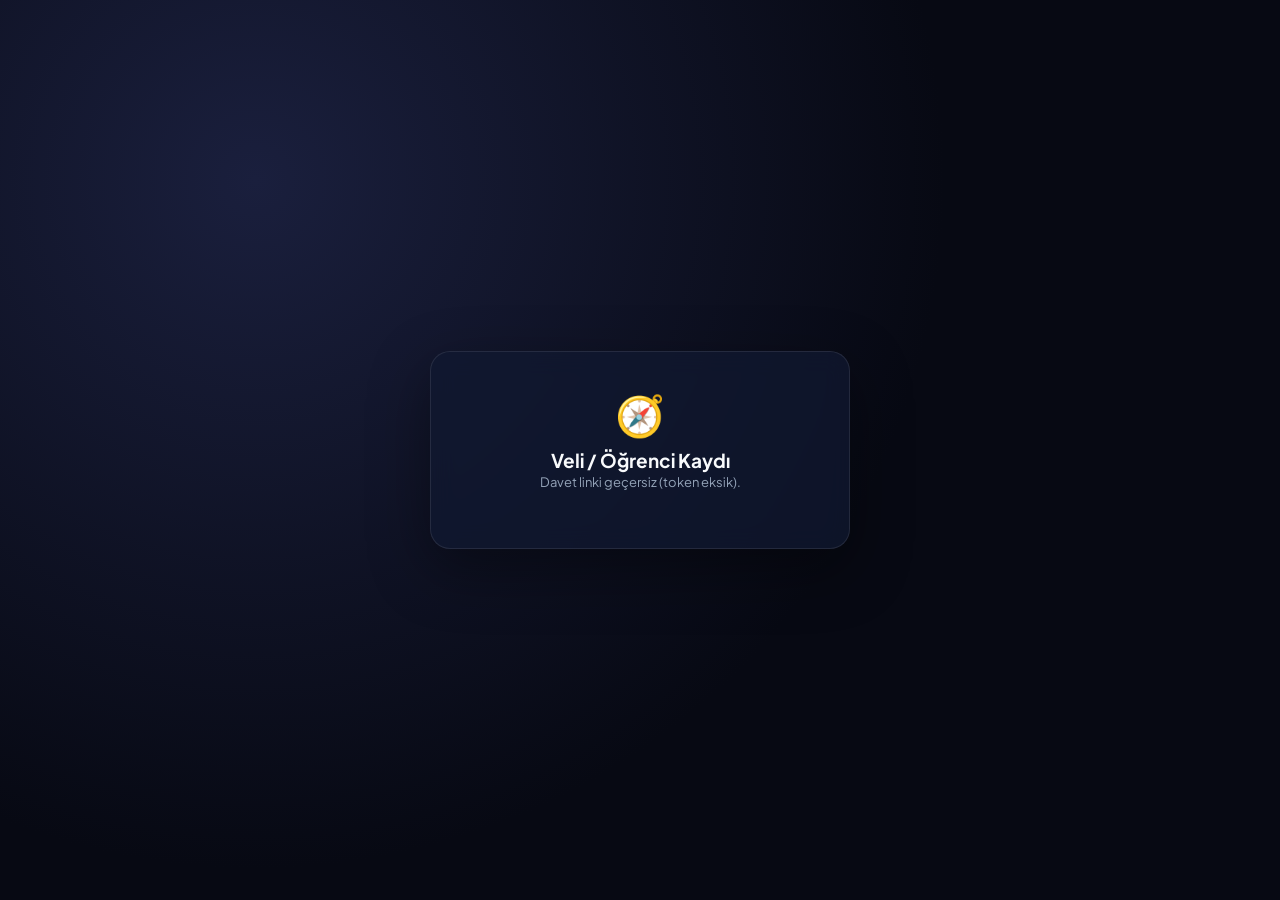
==== kayit-ogrenci.html @ 3adc9eee "Faz 2 (C): okul kodu / davet linkiyle kendi kendine kayit Iki ayri mekanizma: - Ogretmen: okul-genel" ====
<!DOCTYPE html>
<html lang="tr">
<head>
  <meta charset="UTF-8">
  <meta name="viewport" content="width=device-width, initial-scale=1.0">
  <title>Veli / Öğrenci Kaydı - EduPusula</title>
  <link href="https://fonts.googleapis.com/css2?family=Plus+Jakarta+Sans:wght@400;500;600;700;800&display=swap" rel="stylesheet">
  <link rel="icon" type="image/svg+xml" href="icons/icon.svg">
  <style>
    * { box-sizing: border-box; }
    body {
      margin: 0; min-height: 100vh; display: flex; align-items: center; justify-content: center;
      background: radial-gradient(circle at 20% 20%, #1a1f3d 0%, #070913 55%);
      font-family: 'Plus Jakarta Sans', sans-serif; color: #f8fafc; padding: 20px;
    }
    .card {
      width: 100%; max-width: 420px; background: rgba(17,24,48,0.75); backdrop-filter: blur(12px);
      border: 1px solid rgba(255,255,255,0.09); border-radius: 20px; padding: 36px 30px;
      box-shadow: 0 20px 60px rgba(0,0,0,0.4);
    }
    .logo { text-align: center; margin-bottom: 22px; }
    .logo-icon { font-size: 40px; }
    .logo h1 { font-size: 19px; margin: 8px 0 2px; }
    .logo p { font-size: 13px; color: #94a3b8; margin: 0; }
    label { display: block; font-size: 13px; font-weight: 600; margin: 16px 0 6px; color: #cbd5e1; }
    input, select {
      width: 100%; padding: 12px 14px; border-radius: 10px; border: 1px solid rgba(255,255,255,0.09);
      background: rgba(13,18,38,0.85); color: #f8fafc; font-size: 15px; outline: none;
    }
    input:focus, select:focus { border-color: #6366f1; }
    .role-toggle { display: flex; gap: 8px; margin-top: 16px; }
    .role-toggle button {
      flex: 1; margin: 0; padding: 10px; border-radius: 10px; border: 1px solid rgba(255,255,255,0.09);
      background: rgba(13,18,38,0.85); color: #cbd5e1; font-size: 14px; font-weight: 600; cursor: pointer;
    }
    .role-toggle button.active {
      background: linear-gradient(135deg, #6366f1 0%, #8b5cf6 100%); color: #fff; border-color: transparent;
    }
    button.submit {
      width: 100%; margin-top: 22px; padding: 13px; border: none; border-radius: 10px;
      background: linear-gradient(135deg, #6366f1 0%, #8b5cf6 50%, #ec4899 100%);
      color: #fff; font-size: 15px; font-weight: 700; cursor: pointer;
    }
    button:disabled { opacity: 0.6; cursor: not-allowed; }
    .error-box, .success-box {
      display: none; margin-top: 14px; padding: 10px 12px; border-radius: 10px; font-size: 13px;
    }
    .error-box { background: rgba(244,63,94,0.15); border: 1px solid rgba(244,63,94,0.4); color: #fb7185; }
    .success-box { background: rgba(34,197,94,0.15); border: 1px solid rgba(34,197,94,0.4); color: #4ade80; }
    a { color: #a5b4fc; }
  </style>
</head>
<body>
  <div class="card" id="card">
    <div class="logo">
      <div class="logo-icon">🧭</div>
      <h1>Veli / Öğrenci Kaydı</h1>
      <p id="info-line">Kontrol ediliyor...</p>
    </div>

    <form id="register-form" style="display:none">
      <label>Kimliğiniz</label>
      <div class="role-toggle">
        <button type="button" id="role-parent-btn" class="active">👪 Veliyim</button>
        <button type="button" id="role-student-btn">🎓 Öğrenciyim</button>
      </div>

      <label for="displayName">Görünen İsim</label>
      <input type="text" id="displayName" required>

      <label for="username">Kullanıcı Adı</label>
      <input type="text" id="username" autocomplete="username" required>

      <label for="password">Şifre</label>
      <input type="password" id="password" autocomplete="new-password" required minlength="4">

      <button type="submit" class="submit" id="submit-btn">Hesabımı Oluştur</button>
    </form>
    <div class="error-box" id="error-box"></div>
    <div class="success-box" id="success-box">✅ Hesabınız oluşturuldu! <a href="/login.html">Giriş yapmak için tıklayın</a>.</div>
  </div>

  <script>
    const params = new URLSearchParams(window.location.search);
    const token = params.get('token') || '';
    const infoLine = document.getElementById('info-line');
    const form = document.getElementById('register-form');
    const errorBox = document.getElementById('error-box');
    const successBox = document.getElementById('success-box');
    const parentBtn = document.getElementById('role-parent-btn');
    const studentBtn = document.getElementById('role-student-btn');
    let selectedRole = 'parent';
    let studentAccountTaken = false;

    parentBtn.addEventListener('click', () => setRole('parent'));
    studentBtn.addEventListener('click', () => setRole('student'));
    function setRole(role) {
      if (role === 'student' && studentAccountTaken) {
        alert('Bu öğrenci için zaten bir öğrenci hesabı oluşturulmuş. Veli olarak kayıt olabilirsiniz.');
        return;
      }
      selectedRole = role;
      parentBtn.classList.toggle('active', role === 'parent');
      studentBtn.classList.toggle('active', role === 'student');
    }

    async function init() {
      if (!token) {
        infoLine.textContent = 'Davet linki geçersiz (token eksik).';
        return;
      }
      try {
        const res = await fetch(`/api/register/student/${encodeURIComponent(token)}`);
        const data = await res.json();
        if (!res.ok) throw new Error(data.error || 'Davet linki geçersiz.');
        infoLine.textContent = `${data.studentName} (${data.organizationName}) için kayıt oluyorsunuz`;
        studentAccountTaken = !!data.studentAccountTaken;
        if (studentAccountTaken) setRole('parent');
        form.style.display = 'block';
      } catch (err) {
        infoLine.textContent = err.message;
      }
    }

    form.addEventListener('submit', async (e) => {
      e.preventDefault();
      errorBox.style.display = 'none';
      const btn = document.getElementById('submit-btn');
      btn.disabled = true;
      btn.textContent = 'Oluşturuluyor...';
      try {
        const res = await fetch('/api/register/student', {
          method: 'POST',
          headers: { 'Content-Type': 'application/json' },
          body: JSON.stringify({
            token,
            role: selectedRole,
            username: document.getElementById('username').value.trim(),
            password: document.getElementById('password').value,
            displayName: document.getElementById('displayName').value.trim(),
          }),
        });
        const data = await res.json();
        if (!res.ok) throw new Error(data.error || 'Kayıt başarısız.');
        form.style.display = 'none';
        successBox.style.display = 'block';
      } catch (err) {
        errorBox.textContent = err.message;
        errorBox.style.display = 'block';
        btn.disabled = false;
        btn.textContent = 'Hesabımı Oluştur';
      }
    });

    init();
  </script>
</body>
</html>
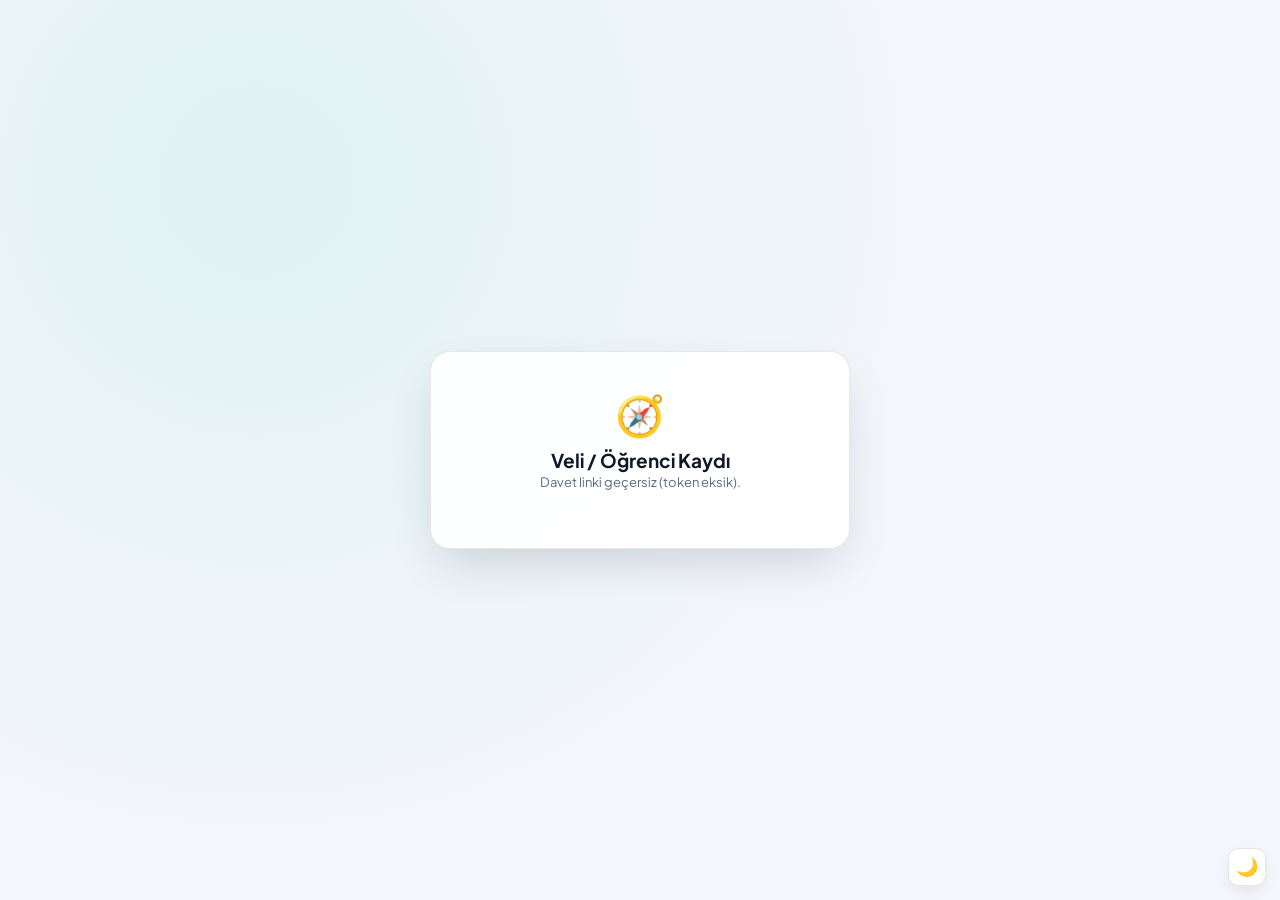
==== commit 6d7db779: "feat(tema): aydinlik tema (varsayilan) + tema degistirme dugmesi - css/theme-light.css: html[data-th" ====
--- a/kayit-ogrenci.html
+++ b/kayit-ogrenci.html
@@ -2,7 +2,7 @@
 <html lang="tr">
 <head>
   <meta charset="UTF-8">
-  <meta name="viewport" content="width=device-width, initial-scale=1.0">
+  <meta name="viewport" content="width=device-width, initial-scale=1.0, viewport-fit=cover">
   <title>Veli / Öğrenci Kaydı - EduPusula</title>
   <link href="https://fonts.googleapis.com/css2?family=Plus+Jakarta+Sans:wght@400;500;600;700;800&display=swap" rel="stylesheet">
   <link rel="icon" type="image/svg+xml" href="icons/icon.svg">
@@ -49,8 +49,19 @@
     .success-box { background: rgba(34,197,94,0.15); border: 1px solid rgba(34,197,94,0.4); color: #4ade80; }
     a { color: #a5b4fc; }
   </style>
+  <link rel="manifest" href="manifest.json">
+  <meta name="theme-color" content="#070913">
+  <meta name="mobile-web-app-capable" content="yes">
+  <meta name="apple-mobile-web-app-capable" content="yes">
+  <meta name="apple-mobile-web-app-status-bar-style" content="black-translucent">
+  <meta name="apple-mobile-web-app-title" content="EduPusula">
+  <link rel="apple-touch-icon" href="icons/icon-192.png">
+  <link rel="stylesheet" href="css/platform.css">
+  <link rel="stylesheet" href="css/theme-light.css">
+  <script src="js/theme.js"></script>
+  <script src="js/pwa.js" defer></script>
 </head>
-<body>
+<body class="auth-page">
   <div class="card" id="card">
     <div class="logo">
       <div class="logo-icon">🧭</div>
--- a/css/platform.css
+++ b/css/platform.css
@@ -0,0 +1,75 @@
+/* ============================================================
+   Platformlar arası uyumluluk katmanı (iOS Safari/PWA, Android, masaüstü)
+   - Yalnızca EK kurallar; mevcut tasarımı değiştirmez.
+   ============================================================ */
+
+html { -webkit-text-size-adjust: 100%; text-size-adjust: 100%; }
+img, video, canvas, svg { max-width: 100%; }
+.table-wrapper, .ranked-table-wrapper { overflow-x: auto; -webkit-overflow-scrolling: touch; }
+
+/* ---- Çentik / Dynamic Island / ana ekran çubuğu (safe-area) ---- */
+@supports (padding: env(safe-area-inset-top)) {
+  body {
+    padding-left: env(safe-area-inset-left);
+    padding-right: env(safe-area-inset-right);
+  }
+  .header {
+    padding-top: env(safe-area-inset-top);
+    height: calc(var(--header-height, 64px) + env(safe-area-inset-top));
+  }
+  .sidebar {
+    padding-top: env(safe-area-inset-top);
+  }
+  .toast-container, #toast-container {
+    top: calc(12px + env(safe-area-inset-top));
+  }
+}
+
+/* ---- Dokunmatik cihazlar ---- */
+@media (pointer: coarse) {
+  /* iOS, 16px'ten küçük inputa odaklanınca sayfayı yakınlaştırır */
+  input:not([type="checkbox"]):not([type="radio"]), select, textarea { font-size: 16px; }
+  /* Dokunma hedefi >= 44px (Apple HIG / WCAG 2.5.5) */
+  .btn, .btn-sm, button.btn-detail-sm, .filter-pill, .nav-item, .mobile-nav-item,
+  .modal-close, .tab-btn {
+    min-height: 44px;
+  }
+  .btn-sm, button.btn-detail-sm, .filter-pill { min-width: 44px; padding-top: 10px; padding-bottom: 10px; }
+  input[type="checkbox"], input[type="radio"] { width: 22px; height: 22px; }
+  #omr-scan-close { width: 44px !important; height: 44px !important; }
+  #omr-scan-overlay button { min-height: 44px; }
+  /* Hover'a bağlı gizli öğeler dokunmada takılı kalmasın */
+  * { -webkit-tap-highlight-color: rgba(99, 102, 241, 0.15); }
+}
+
+/* ---- Küçük ekranlar ---- */
+@media (max-width: 768px) {
+  .modal { width: 96%; max-height: 92vh; max-height: 92dvh; }
+  .modal-body { -webkit-overflow-scrolling: touch; }
+  /* Klavye açıkken alttaki butonlar erişilebilir kalsın */
+  .modal-footer { position: sticky; bottom: 0; background: inherit; }
+  table { font-size: 13px; }
+  .page-content { overflow-x: hidden; }
+}
+
+/* ---- Tam ekran kamera katmanı: dinamik viewport + safe-area ---- */
+#omr-scan-overlay {
+  height: 100vh; height: 100dvh;
+  padding-top: env(safe-area-inset-top);
+  padding-bottom: env(safe-area-inset-bottom);
+}
+
+/* ---- Çevrimdışı şeridi / kalıcı uyarılar (js/pwa.js) ---- */
+#edu-offline-bar {
+  position: fixed; left: 0; right: 0; top: 0; z-index: 2147483000; display: none;
+  background: #b45309; color: #fff; text-align: center; font: 600 13px/1.4 system-ui, sans-serif;
+  padding: calc(6px + env(safe-area-inset-top)) 12px 6px;
+}
+#edu-offline-bar.on { display: block; }
+.edu-toast {
+  position: fixed; left: 50%; transform: translateX(-50%); bottom: calc(80px + env(safe-area-inset-bottom));
+  max-width: min(92vw, 460px); background: #111827; color: #fff; border: 1px solid #374151; border-radius: 12px;
+  padding: 12px 14px; font: 500 14px/1.45 system-ui, sans-serif; z-index: 2147483001; box-shadow: 0 8px 30px rgba(0,0,0,.5);
+  display: flex; gap: 10px; align-items: center;
+}
+.edu-toast button { background: #6366f1; color: #fff; border: 0; border-radius: 8px; padding: 8px 12px; font-weight: 700; min-height: 36px; }
--- a/css/theme-light.css
+++ b/css/theme-light.css
@@ -0,0 +1,336 @@
+/* ============================================================
+   Aydınlık tema (2026-11-06) - VARSAYILAN tema.
+   ------------------------------------------------------------
+   Uygulamanın asıl tasarımı karanlık (css/style.css :root). Bu dosya
+   html[data-theme="light"] altında (1) renk değişkenlerini aydınlık
+   karşılıklarına eşler, (2) CSS/JS içinde SABİT yazılmış koyu renkleri
+   ezer. js/theme.js temayı sayfa çizilmeden uygular; seçim cihazda
+   localStorage 'edu_theme' olarak hatırlanır.
+   Her sayfada platform.css'ten SONRA yüklenir (en son söz bu dosyada).
+   Kamera optik okuma ekranı (#omr-scan-overlay) bilerek karanlık kalır.
+   ============================================================ */
+
+html[data-theme="light"] {
+  color-scheme: light;
+
+  --bg-primary: #f4f6fb;
+  --bg-secondary: #ffffff;
+  --bg-card: rgba(255, 255, 255, 0.94);
+  --bg-card-hover: #ffffff;
+  --bg-glass: rgba(15, 23, 42, 0.035);
+  --bg-glass-border: rgba(15, 23, 42, 0.11);
+  --bg-glass-border-hover: rgba(15, 118, 110, 0.45);
+  --bg-input: #ffffff;
+
+  --text-primary: #0f172a;
+  --text-secondary: #334155;
+  --text-muted: #5b6b82;
+  --text-accent: #0369a1;
+
+  /* Marka teal'i beyaz zeminde yazı olarak zayıf kalıyor (kontrast 2.5) -
+     yazı/ikon olarak kullanılan "light" tonlar koyulaştırıldı; dolgu
+     gradyanları (beyaz yazılı butonlar) aynı kalır. */
+  --accent-primary: #0d9488;
+  --accent-primary-light: #0f766e;
+  --accent-cyan: #0e7490;
+
+  --success-light: #047857;
+  --success-bg: rgba(16, 185, 129, 0.12);
+  --warning-light: #b45309;
+  --warning-bg: rgba(245, 158, 11, 0.14);
+  --danger-light: #be123c;
+  --danger-bg: rgba(244, 63, 94, 0.10);
+  --info-light: #0369a1;
+  --info-bg: rgba(14, 165, 233, 0.12);
+  --ai-purple-light: #0f766e;
+  --ai-purple-bg: rgba(20, 184, 166, 0.12);
+
+  --shadow-sm: 0 1px 3px rgba(15, 23, 42, 0.08);
+  --shadow-md: 0 6px 18px -6px rgba(15, 23, 42, 0.14);
+  --shadow-lg: 0 14px 36px -10px rgba(15, 23, 42, 0.18);
+  --shadow-glow: 0 6px 20px -8px rgba(13, 148, 136, 0.35);
+  --shadow-glow-pink: 0 6px 20px -8px rgba(13, 148, 136, 0.35);
+  --shadow-glow-cyan: 0 6px 20px -8px rgba(6, 182, 212, 0.3);
+  --shadow-glow-success: 0 6px 20px -8px rgba(16, 185, 129, 0.35);
+  --shadow-glow-danger: 0 6px 20px -8px rgba(244, 63, 94, 0.35);
+
+  /* ogrenci.css marka camı */
+  --ep-glass: rgba(15, 23, 42, 0.04);
+  --ep-glass-b: rgba(15, 23, 42, 0.10);
+  --ep-light: #0f172a;
+}
+
+/* ---- Gövde / arka plan ---- */
+html[data-theme="light"] body { background: var(--bg-primary); color: var(--text-primary); }
+html[data-theme="light"] body::before { opacity: 0.45; }
+html[data-theme="light"] body::after { background-image: radial-gradient(rgba(15, 23, 42, 0.05) 1px, transparent 1px); }
+html[data-theme="light"] ::-webkit-scrollbar-track { background: #e8ecf3; }
+html[data-theme="light"] a:hover { text-shadow: none; }
+
+/* ---- Tema düğmesi ---- */
+.edu-theme-toggle {
+  background: var(--bg-glass);
+  border: 1px solid var(--bg-glass-border);
+  color: var(--text-primary);
+  border-radius: 10px;
+  width: 38px; height: 38px;
+  font-size: 18px; line-height: 1;
+  display: inline-flex; align-items: center; justify-content: center;
+  cursor: pointer; flex-shrink: 0;
+}
+.edu-theme-toggle:hover { border-color: var(--bg-glass-border-hover); }
+.edu-theme-toggle--float {
+  position: fixed; right: 14px; bottom: calc(14px + env(safe-area-inset-bottom, 0px));
+  z-index: 9000; box-shadow: var(--shadow-md); background: var(--bg-secondary);
+}
+
+/* ============================================================
+   Sabit koyu renk düzeltmeleri (otomatik kontrast taramasıyla bulundu)
+   ============================================================ */
+/* ---- Kabuk: sidebar / header / alt menü ---- */
+html[data-theme="light"] .sidebar { background: rgba(255, 255, 255, 0.92); border-right-color: var(--bg-glass-border); }
+html[data-theme="light"] .header { background: rgba(255, 255, 255, 0.85); border-bottom-color: var(--bg-glass-border); }
+html[data-theme="light"] .mobile-bottom-nav { background: rgba(255, 255, 255, 0.96); border-top-color: var(--bg-glass-border); }
+html[data-theme="light"] .tabs,
+html[data-theme="light"] #page-student-detail .detail-tabs-bar { background: rgba(255, 255, 255, 0.9); }
+html[data-theme="light"] ::-webkit-scrollbar-track { background: #e8ecf3; }
+
+html[data-theme="light"] .nav-item:hover,
+html[data-theme="light"] .menu-toggle:hover,
+html[data-theme="light"] .tab-btn:hover,
+html[data-theme="light"] .modal-close:hover,
+html[data-theme="light"] .toast .toast-close:hover,
+html[data-theme="light"] .filter-pill:hover,
+html[data-theme="light"] .view-toggle-btn:hover,
+html[data-theme="light"] .detail-tab-btn:hover,
+html[data-theme="light"] .detail-tab-btn.active,
+html[data-theme="light"] .btn-print:hover { color: var(--text-primary); }
+
+/* ---- Kartlar / paneller ---- */
+html[data-theme="light"] .card,
+html[data-theme="light"] .stat-card,
+html[data-theme="light"] .profile-header,
+html[data-theme="light"] .ep-card,
+html[data-theme="light"] .hero-metric-tile,
+html[data-theme="light"] .km-attempt {
+  background: var(--bg-card);
+  border-color: var(--bg-glass-border);
+  box-shadow: var(--shadow-sm);
+}
+html[data-theme="light"] .card:hover,
+html[data-theme="light"] .stat-card:hover { background: var(--bg-card-hover); box-shadow: var(--shadow-md); }
+
+html[data-theme="light"] .alert-card.alert-critical { background: linear-gradient(90deg, rgba(244, 63, 94, 0.10) 0%, #ffffff 100%); }
+html[data-theme="light"] .alert-card.alert-warning  { background: linear-gradient(90deg, rgba(245, 158, 11, 0.12) 0%, #ffffff 100%); }
+html[data-theme="light"] .alert-card.alert-success  { background: linear-gradient(90deg, rgba(16, 185, 129, 0.10) 0%, #ffffff 100%); }
+html[data-theme="light"] .alert-card.alert-info     { background: linear-gradient(90deg, rgba(14, 165, 233, 0.10) 0%, #ffffff 100%); }
+html[data-theme="light"] .priority-card.priority-critical { background: linear-gradient(135deg, rgba(244, 63, 94, 0.10) 0%, #ffffff 100%); }
+html[data-theme="light"] .priority-card.priority-warning  { background: linear-gradient(135deg, rgba(245, 158, 11, 0.12) 0%, #ffffff 100%); }
+html[data-theme="light"] .priority-card.priority-success  { background: linear-gradient(135deg, rgba(16, 185, 129, 0.10) 0%, #ffffff 100%); }
+html[data-theme="light"] .ai-comment-box { background: linear-gradient(135deg, rgba(20, 184, 166, 0.10) 0%, #ffffff 100%); }
+
+html[data-theme="light"] .ep-hero { background: linear-gradient(135deg, rgba(59, 130, 246, 0.12) 0%, rgba(20, 184, 166, 0.10) 45%, #ffffff 100%); }
+html[data-theme="light"] .modal-student-hero { background: linear-gradient(135deg, rgba(20, 184, 166, 0.12), rgba(59, 130, 246, 0.08) 60%, #ffffff); }
+html[data-theme="light"] .ep-compass-score-wrap { background: #ffffff; border-color: var(--bg-glass-border); }
+html[data-theme="light"] .ep-compass-center,
+html[data-theme="light"] .compass-pivot { background: #ffffff; box-shadow: 0 6px 16px -6px rgba(15, 23, 42, 0.25); }
+html[data-theme="light"] .hero-badge-pill { background: rgba(15, 23, 42, 0.06); }
+
+/* ---- Tablolar ---- */
+html[data-theme="light"] .table-wrapper,
+html[data-theme="light"] .ranked-table-wrapper,
+html[data-theme="light"] .preview-table-container { background: #ffffff; border-color: var(--bg-glass-border); }
+html[data-theme="light"] thead th,
+html[data-theme="light"] .preview-table-container thead th { background: #eef2f7; color: var(--text-secondary); }
+html[data-theme="light"] tbody tr:hover { background: rgba(15, 23, 42, 0.03); }
+
+/* ---- Form alanları ---- */
+html[data-theme="light"] .form-input,
+html[data-theme="light"] .form-select,
+html[data-theme="light"] .form-control,
+html[data-theme="light"] .filter-select,
+html[data-theme="light"] .sort-select,
+html[data-theme="light"] .header-search input,
+html[data-theme="light"] .dashboard-search-input,
+html[data-theme="light"] .student-search-box input {
+  background: #ffffff;
+  border-color: rgba(15, 23, 42, 0.18);
+  color: var(--text-primary);
+}
+html[data-theme="light"] .form-input:focus,
+html[data-theme="light"] .form-select:focus,
+html[data-theme="light"] .form-control:focus,
+html[data-theme="light"] .header-search input:focus { background: #ffffff; }
+html[data-theme="light"] .form-select option,
+html[data-theme="light"] select.form-control option,
+html[data-theme="light"] select option { background: #ffffff; color: var(--text-primary); }
+html[data-theme="light"] input::placeholder,
+html[data-theme="light"] textarea::placeholder { color: #8391a7; }
+html[data-theme="light"] .form-label,
+html[data-theme="light"] .column-mapping .mapping-item label { color: var(--text-secondary); }
+
+/* ---- Açılır listeler / modal / toast ---- */
+html[data-theme="light"] .search-results-dropdown,
+html[data-theme="light"] .dashboard-search-results { background: #ffffff; border-color: var(--bg-glass-border); box-shadow: var(--shadow-lg); }
+html[data-theme="light"] .modal { background: #ffffff; border-color: var(--bg-glass-border); box-shadow: var(--shadow-lg); }
+html[data-theme="light"] .modal-overlay { background: rgba(15, 23, 42, 0.45); }
+html[data-theme="light"] .loading-overlay { background: rgba(244, 246, 251, 0.8); }
+html[data-theme="light"] .sidebar-overlay { background: rgba(15, 23, 42, 0.4); }
+html[data-theme="light"] .toast { background: #ffffff; border-color: var(--bg-glass-border); box-shadow: var(--shadow-lg); color: var(--text-primary); }
+
+/* ---- Koyu zemin için beyaz yazılmış başlık/değerler ---- */
+html[data-theme="light"] .profile-info h2,
+html[data-theme="light"] .alert-card .alert-content h4,
+html[data-theme="light"] .ep-streak-count,
+html[data-theme="light"] .ep-pusi-answer b,
+html[data-theme="light"] .ep-radar-ax-val,
+html[data-theme="light"] .student-kpi-val,
+html[data-theme="light"] .student-name-main,
+html[data-theme="light"] .net-cell-badge,
+html[data-theme="light"] .card-stat-item .val,
+html[data-theme="light"] .hero-info h2,
+html[data-theme="light"] .hero-badge-pill,
+html[data-theme="light"] .hero-metric-tile .value { color: var(--text-primary); }
+html[data-theme="light"] .km-choice-meta,
+html[data-theme="light"] .km-subject-weak,
+html[data-theme="light"] .status-badge.new,
+html[data-theme="light"] .badge-pill,
+html[data-theme="light"] .km-heat td.km-heat-name,
+html[data-theme="light"] .km-choice-last::after { color: var(--text-secondary); }
+
+/* Kamera optik okuma ekranı bilerek karanlık kalır */
+html[data-theme="light"] #omr-scan-overlay { color-scheme: dark; }
+
+/* ---- Giriş / kayıt / şifre sayfaları (kendi <style> blokları var) ---- */
+html[data-theme="light"] body.auth-page {
+  background: radial-gradient(circle at 20% 20%, #e0f2f1 0%, #f4f6fb 55%);
+  color: var(--text-primary);
+}
+html[data-theme="light"] body.auth-page .login-card,
+html[data-theme="light"] body.auth-page .card {
+  background: rgba(255, 255, 255, 0.95);
+  border-color: rgba(15, 23, 42, 0.10);
+  box-shadow: 0 20px 50px -12px rgba(15, 23, 42, 0.18);
+}
+html[data-theme="light"] body.auth-page label { color: var(--text-secondary); }
+html[data-theme="light"] body.auth-page .logo p,
+html[data-theme="light"] body.auth-page p.sub { color: var(--text-muted); }
+html[data-theme="light"] body.auth-page .hint,
+html[data-theme="light"] body.auth-page small { color: #64748b; }
+html[data-theme="light"] body.auth-page input,
+html[data-theme="light"] body.auth-page select {
+  background: #ffffff; color: var(--text-primary); border-color: rgba(15, 23, 42, 0.18);
+}
+html[data-theme="light"] body.auth-page .role-toggle button:not(.active) {
+  background: #ffffff; color: var(--text-secondary); border-color: rgba(15, 23, 42, 0.18);
+}
+html[data-theme="light"] body.auth-page .error-box,
+html[data-theme="light"] body.auth-page .err { color: #be123c; background: rgba(244, 63, 94, 0.08); }
+html[data-theme="light"] body.auth-page .success-box { color: #047857; background: rgba(34, 197, 94, 0.10); }
+html[data-theme="light"] body.auth-page a { color: #4338ca; }
+
+/* ---- Gradyan (background-clip:text) başlıklar: koyu tema için beyaz→teal,
+   aydınlıkta görünmüyordu ---- */
+html[data-theme="light"] .page-title,
+html[data-theme="light"] .stat-card .stat-value,
+html[data-theme="light"] .modal-header h2 {
+  background: linear-gradient(135deg, #0f172a 0%, #1e293b 70%, #0f766e 100%) !important;
+  -webkit-background-clip: text !important; background-clip: text !important;
+}
+html[data-theme="light"] .sidebar-logo-text h1,
+html[data-theme="light"] .ep-hero-name {
+  background-image: linear-gradient(135deg, #0f172a 0%, #0f766e 60%, #0369a1 100%);
+  -webkit-background-clip: text; background-clip: text;
+}
+
+/* ---- Menü ---- */
+html[data-theme="light"] .nav-item.active { color: #0f172a; }
+html[data-theme="light"] .nav-section-title { color: #64748b; }
+html[data-theme="light"] .hint a { color: #4338ca !important; }
+
+/* ---- Koyu tema pastel yazı renkleri → koyu karşılıkları
+   (otomatik üretildi: css içinde color:#5eead4/#fb7185/... olan kurallar) ---- */
+html[data-theme="light"] .stat-card .stat-icon.purple,
+html[data-theme="light"] .btn-secondary,
+html[data-theme="light"] .badge-purple,
+html[data-theme="light"] .ep-pusi-btn,
+html[data-theme="light"] .kpi-purple { color: #0f766e; }
+html[data-theme="light"] .stat-card .stat-icon.green,
+html[data-theme="light"] .kpi-green { color: #047857; }
+html[data-theme="light"] .stat-card .stat-icon.blue { color: #0369a1; }
+html[data-theme="light"] .stat-card .stat-icon.orange,
+html[data-theme="light"] .rank-badge.rank-1 { color: #a16207; }
+html[data-theme="light"] .stat-change.up,
+html[data-theme="light"] .badge-success,
+html[data-theme="light"] .subject-tag.fen,
+html[data-theme="light"] .net-value.high,
+html[data-theme="light"] .trend-arrow.up,
+html[data-theme="light"] .sync-connected,
+html[data-theme="light"] .sync-ok,
+html[data-theme="light"] .ep-kpi-delta.up,
+html[data-theme="light"] .ep-chart-badge.up,
+html[data-theme="light"] .ep-score-delta.up,
+html[data-theme="light"] .status-badge.rising,
+html[data-theme="light"] .score-growth.up { color: #047857; }
+html[data-theme="light"] .stat-change.down,
+html[data-theme="light"] .badge-danger,
+html[data-theme="light"] .subject-tag.turkce,
+html[data-theme="light"] .score-growth.down,
+html[data-theme="light"] .preview-row-error td,
+html[data-theme="light"] .net-value.low,
+html[data-theme="light"] .trend-arrow.down,
+html[data-theme="light"] .sync-error,
+html[data-theme="light"] .net-down { color: #be123c; }
+html[data-theme="light"] thead th,
+html[data-theme="light"] .form-label,
+html[data-theme="light"] .column-mapping .mapping-item label,
+html[data-theme="light"] .km-choice-meta,
+html[data-theme="light"] .km-subject-weak,
+html[data-theme="light"] .status-badge.new { color: #334155; }
+html[data-theme="light"] .badge-warning,
+html[data-theme="light"] .subject-tag.inkilap,
+html[data-theme="light"] .net-value.medium,
+html[data-theme="light"] .status-badge.fluctuating { color: #b45309; }
+html[data-theme="light"] .badge-info { color: #0369a1; }
+html[data-theme="light"] .rank-badge.rank-2 { color: #0f172a; }
+html[data-theme="light"] .rank-badge.rank-3 { color: #c2410c; }
+html[data-theme="light"] .subject-tag.matematik,
+html[data-theme="light"] .sync-syncing,
+html[data-theme="light"] .status-badge.stable { color: #1d4ed8; }
+html[data-theme="light"] .subject-tag.din { color: #6d28d9; }
+html[data-theme="light"] .subject-tag.ingilizce { color: #c2410c; }
+html[data-theme="light"] .score-growth.up,
+html[data-theme="light"] .km-d,
+html[data-theme="light"] .km-q-D,
+html[data-theme="light"] .net-up { color: #15803d; }
+html[data-theme="light"] .mobile-nav-item.active,
+html[data-theme="light"] .ep-pusi-label,
+html[data-theme="light"] .ep-net-badge,
+html[data-theme="light"] .ep-class-avg,
+html[data-theme="light"] .score-number { color: #0f766e; }
+html[data-theme="light"] .ep-kpi-delta.down,
+html[data-theme="light"] .ep-chart-badge.down,
+html[data-theme="light"] .ep-score-delta.down,
+html[data-theme="light"] .km-down,
+html[data-theme="light"] .km-focus-rank,
+html[data-theme="light"] .km-y,
+html[data-theme="light"] .km-q-Y,
+html[data-theme="light"] .status-badge.attention { color: #b91c1c; }
+html[data-theme="light"] .ep-pusi-answer { color: #0f766e; }
+html[data-theme="light"] .ep-filter-btn.active,
+html[data-theme="light"] .ep-section-badge,
+html[data-theme="light"] .ep-class-mine,
+html[data-theme="light"] .kpi-blue { color: #1d4ed8; }
+html[data-theme="light"] .km-choice-last::after,
+html[data-theme="light"] .km-heat td.km-heat-name,
+html[data-theme="light"] .badge-pill { color: #1e293b; }
+html[data-theme="light"] .kpi-orange { color: #b45309; }
+html[data-theme="light"] .kpi-rose { color: #be123c; }
+
+/* Ders etiketleri: renk JS'te ders rengiyle satır içi veriliyor (js/ui.js) -
+   pastel ders renkleri beyaz zeminde soluk; tek kuralla koyulaştır. */
+html[data-theme="light"] .subject-tag[style] { filter: brightness(0.68) saturate(1.4); }
+html[data-theme="light"] .sync-offline { color: #475569; }
+html[data-theme="light"] .ep-hero-greeting { color: #0f766e; }
+html[data-theme="light"] .sidebar { box-shadow: 4px 0 24px rgba(15, 23, 42, 0.10); }
+html[data-theme="light"] .sidebar:not(.open):not(.active) { box-shadow: none; }
